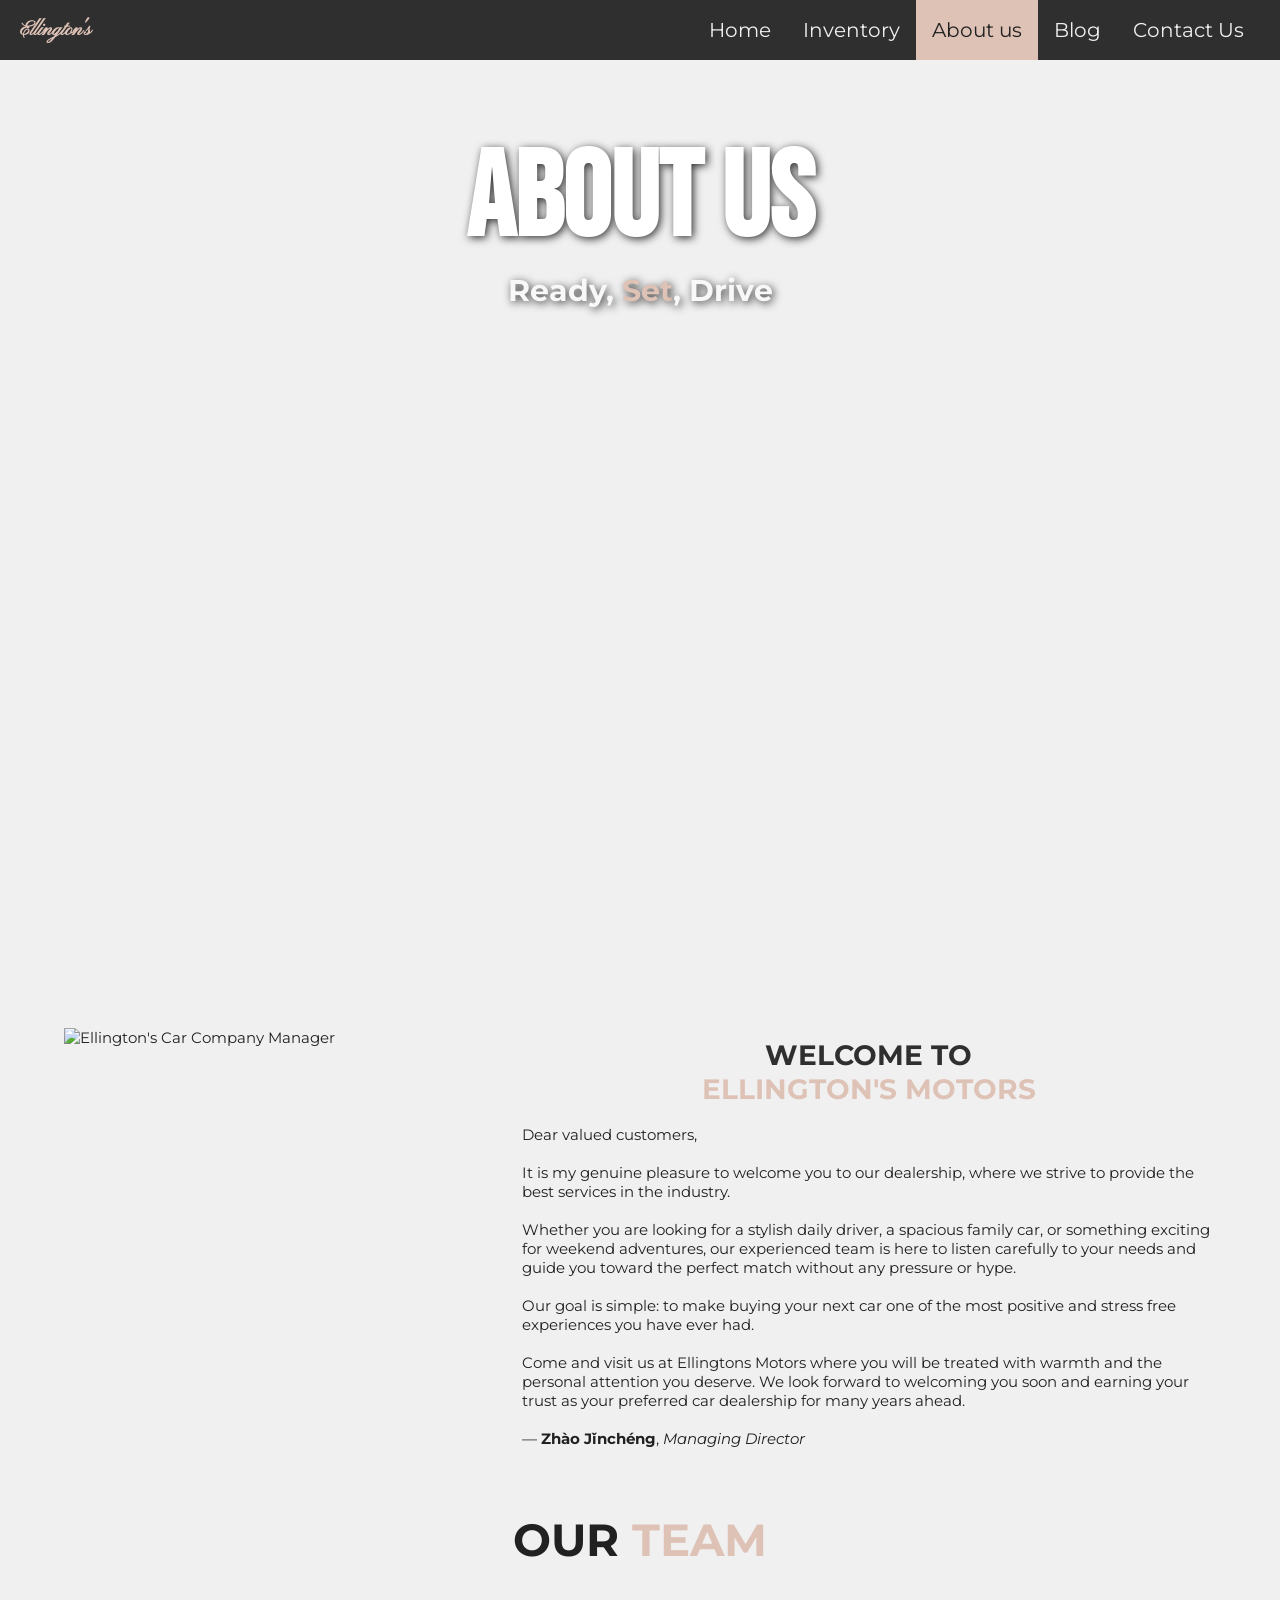
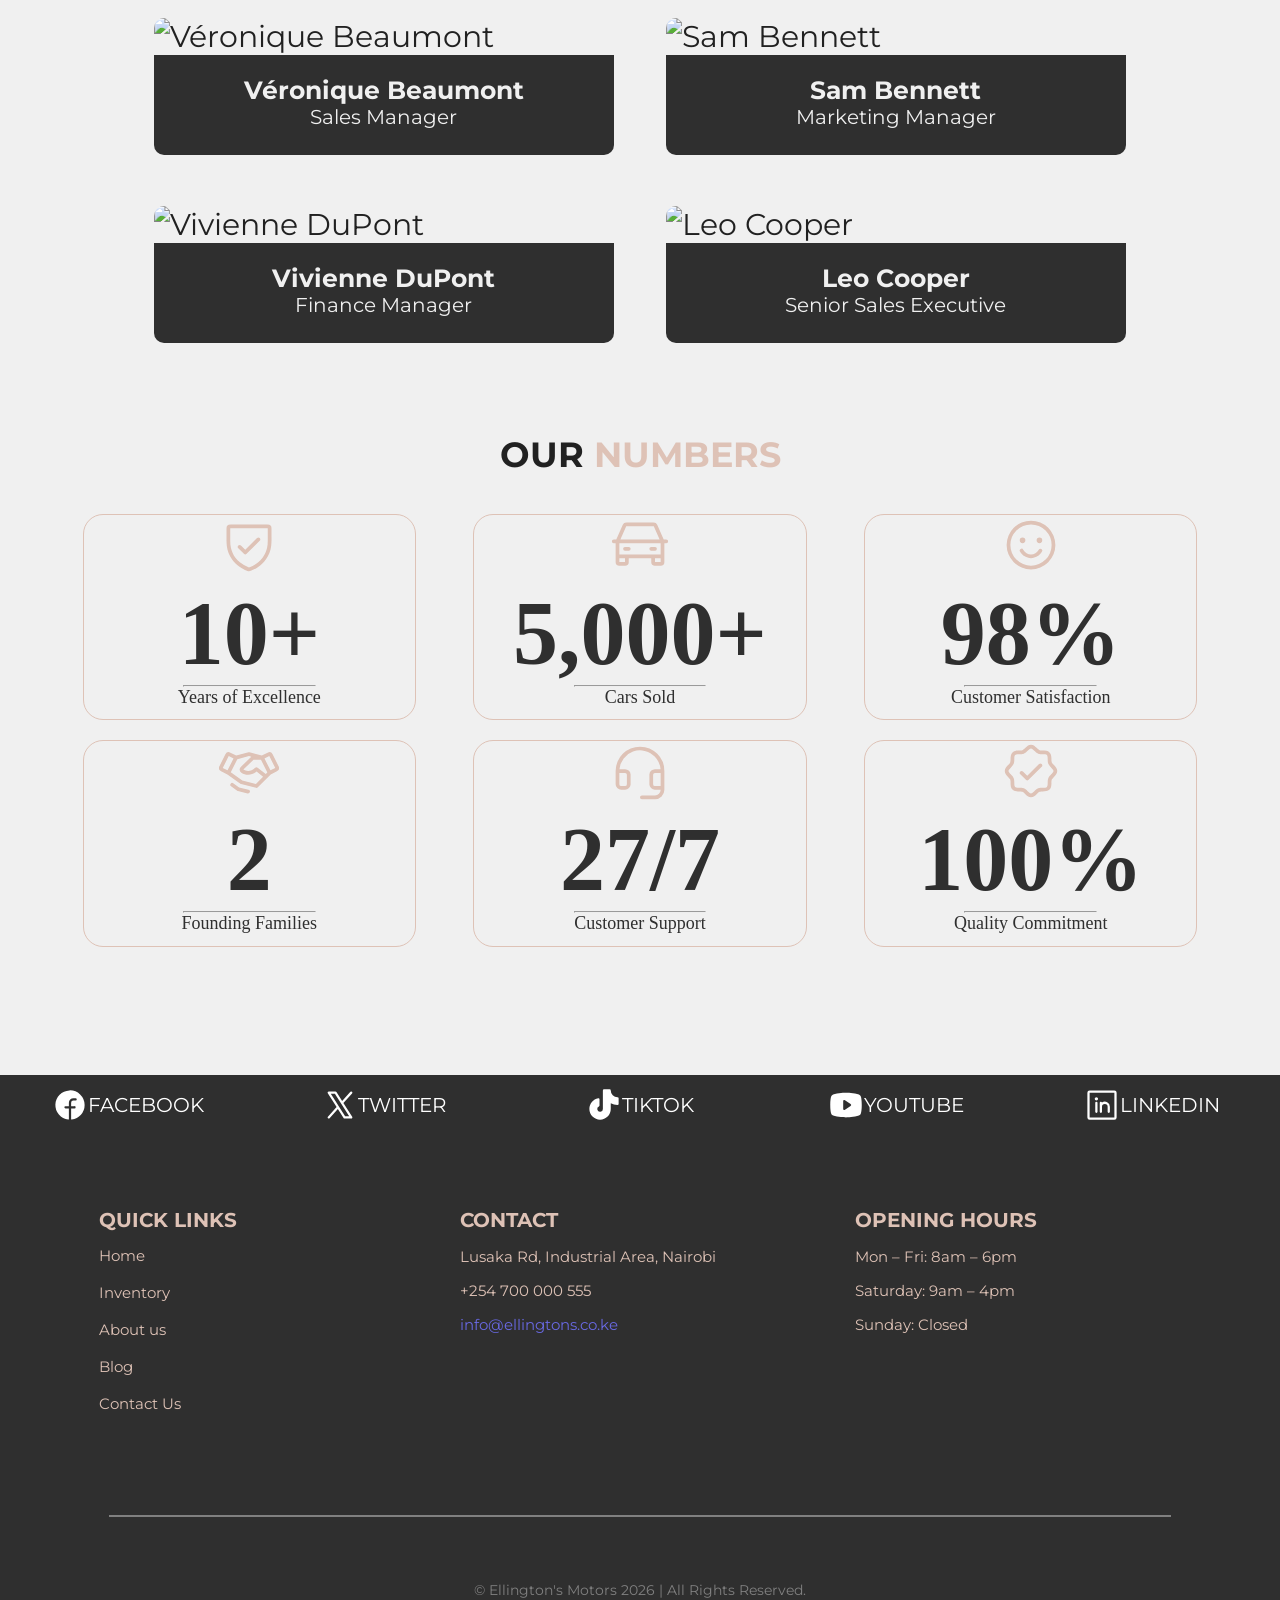
==== about-us.html @ cb0b2895 "feat: created a car dealership website called the Ellington's Motors using HTML, CSS and JavaScript" ====
<!DOCTYPE html>
<html lang="en">
<head>
    <meta charset="UTF-8">
    <meta name="viewport" content="width=device-width, initial-scale=1.0">
    <title>ELLINGTON'S CAR COMPANY | NAIROBI</title>
    <link rel="stylesheet" href="styles.css">
</head>
    <link rel="preconnect" href="https://fonts.googleapis.com">
    <link rel="preconnect" href="https://fonts.gstatic.com" crossorigin>
    <link href="https://fonts.googleapis.com/css2?family=Bebas+Neue&display=swap" rel="stylesheet">
    <link rel="preconnect" href="https://fonts.googleapis.com">
    <link rel="preconnect" href="https://fonts.gstatic.com" crossorigin>
    <link href="https://fonts.googleapis.com/css2?family=Montserrat:ital,wght@0,100..900;1,100..900&display=swap" rel="stylesheet">
    <link rel="preconnect" href="https://fonts.googleapis.com">
    <link rel="preconnect" href="https://fonts.gstatic.com" crossorigin>
    <link href="https://fonts.googleapis.com/css2?family=Pinyon+Script&display=swap" rel="stylesheet">
<body>
        <nav class="navbar">
            <span class="logo">Ellington's</span>
            <button class="burger" id="burger">
                <span></span>
                <span></span>
                <span></span>
            </button>
            <ul class="nav-links" id="navLinks">
                <li><a href="index.html">Home</a></li>
                <li><a href="inventory.html">Inventory</a></li>
                <li><a href="about-us.html" aria-current="page">About us</a></li>
                <li><a href="blog.html">Blog</a></li>
                <li><a href="contact-us.html">Contact Us</a></li>
            </ul>
        </nav>

        <div class="about-hero">
            <h1>ABOUT US</h1>
            <p>Ready, <span>Set</span>, Drive</p>
        </div>

        <div class="welcome">
            <div>
                <img src="https://english.ckgsb.edu.cn/wp-content/uploads/2024/05/Aimin-Yang.jpg" alt="Ellington's Car Company Manager">
            </div>
            <div>
                <h2>WELCOME TO <span>ELLINGTON'S MOTORS</span></h2>
                <br>
                <p>Dear valued customers,</p>
                <br>
                <p>It is my genuine pleasure to welcome you to our dealership, where we strive to provide the best services in the industry.</p>
                <br>
                <p>Whether you are looking for a stylish daily driver, a spacious family car, or something exciting for weekend adventures, our experienced team is here to listen carefully to your needs and guide you toward the perfect match without any pressure or hype.</p>
                <br>
                <p>Our goal is simple: to make buying your next car one of the most positive and stress free experiences you have ever had.</p>
                <br>
                <p>Come and visit us at Ellingtons Motors where you will be treated with warmth and the personal attention you deserve. We look forward to welcoming you soon and earning your trust as your preferred car dealership for many years ahead.</p>
                <br>
                <p>— <b>Zhào Jǐnchéng</b>, <i>Managing Director</i></p>
            </div>
        </div>

        <section id="team">
        <h2>OUR <span>TEAM</span></h2>
        <div class="team">
            <div class="mate">
            <img src="https://images.unsplash.com/photo-1581464907815-29bdb6343d3c?fm=jpg&q=60&w=3000&auto=format&fit=crop&ixlib=rb-4.1.0&ixid=M3wxMjA3fDB8MHxzZWFyY2h8Nnx8YmxhY2slMjB3b21hbiUyMGluJTIwc3VpdHxlbnwwfHwwfHx8MA%3D%3D" alt="Véronique Beaumont">
            <div>
                <h3>Véronique Beaumont</h3>
                <p>Sales Manager</p>
            </div>
            </div>

            <div class="mate">
            <img src="https://images.unsplash.com/photo-1617137984095-74e4e5e3613f?fm=jpg&q=60&w=3000&auto=format&fit=crop&ixlib=rb-4.1.0&ixid=M3wxMjA3fDB8MHxzZWFyY2h8N3x8Z3V5JTIwaW4lMjBvZmZpY2lhbCUyMHN1aXR8ZW58MHx8MHx8fDA%3D" alt="Sam Bennett">
            <div>
                <h3>Sam Bennett</h3>
                <p>Marketing Manager</p>
            </div>
            </div>

            <div class="mate">
            <img src="https://images.unsplash.com/photo-1618085222100-93f0eecad0aa?fm=jpg&q=60&w=3000&auto=format&fit=crop&ixlib=rb-4.1.0&ixid=M3wxMjA3fDB8MHxzZWFyY2h8MTV8fGJsYWNrJTIwd29tYW58ZW58MHx8MHx8fDA%3D" alt="Vivienne DuPont">
            <div>
                <h3>Vivienne DuPont</h3>
                <p>Finance Manager</p>
            </div>
            </div>

            <div class="mate">
            <img src="https://images.unsplash.com/photo-1614890085618-0e1054da74f8?fm=jpg&q=60&w=3000&auto=format&fit=crop&ixlib=rb-4.1.0&ixid=M3wxMjA3fDB8MHxzZWFyY2h8Nnx8YmxhY2slMjBtYW58ZW58MHx8MHx8fDA%3D" alt="Leo Cooper">
            <div>
                <h3>Leo Cooper</h3>
                <p>Senior Sales Executive</p>
            </div>
            </div>
        </div>
        </section>

        <section id="numbers">
            <h2>OUR <span>NUMBERS</span></h2>
        <div class="our-numbers">
            <div class="number">
                <svg xmlns="http://www.w3.org/2000/svg" width="60" height="60" fill="#dec2b6" viewBox="0 0 256 256"><path d="M208,40H48A16,16,0,0,0,32,56v56c0,52.72,25.52,84.67,46.93,102.19,23.06,18.86,46,25.26,47,25.53a8,8,0,0,0,4.2,0c1-.27,23.91-6.67,47-25.53C198.48,196.67,224,164.72,224,112V56A16,16,0,0,0,208,40Zm0,72c0,37.07-13.66,67.16-40.6,89.42A129.3,129.3,0,0,1,128,223.62a128.25,128.25,0,0,1-38.92-21.81C61.82,179.51,48,149.3,48,112l0-56,160,0ZM82.34,141.66a8,8,0,0,1,11.32-11.32L112,148.69l50.34-50.35a8,8,0,0,1,11.32,11.32l-56,56a8,8,0,0,1-11.32,0Z"></path></svg>
                <h3>10+</h3>
                <hr>
                <p>Years of Excellence</p>
            </div>
            <div class="number">
                <svg xmlns="http://www.w3.org/2000/svg" width="60" height="60" fill="#dec2b6" viewBox="0 0 256 256"><path d="M240,104H229.2L201.42,41.5A16,16,0,0,0,186.8,32H69.2a16,16,0,0,0-14.62,9.5L26.8,104H16a8,8,0,0,0,0,16h8v80a16,16,0,0,0,16,16H64a16,16,0,0,0,16-16V184h96v16a16,16,0,0,0,16,16h24a16,16,0,0,0,16-16V120h8a8,8,0,0,0,0-16ZM69.2,48H186.8l24.89,56H44.31ZM64,200H40V184H64Zm128,0V184h24v16Zm24-32H40V120H216ZM56,144a8,8,0,0,1,8-8H80a8,8,0,0,1,0,16H64A8,8,0,0,1,56,144Zm112,0a8,8,0,0,1,8-8h16a8,8,0,0,1,0,16H176A8,8,0,0,1,168,144Z"></path></svg>
                <h3>5,000+</h3>
                <hr>
                <p>Cars Sold</p>
            </div>
            <div class="number">
                <svg xmlns="http://www.w3.org/2000/svg" width="60" height="60" fill="#dec2b6" viewBox="0 0 256 256"><path d="M128,24A104,104,0,1,0,232,128,104.11,104.11,0,0,0,128,24Zm0,192a88,88,0,1,1,88-88A88.1,88.1,0,0,1,128,216ZM80,108a12,12,0,1,1,12,12A12,12,0,0,1,80,108Zm96,0a12,12,0,1,1-12-12A12,12,0,0,1,176,108Zm-1.07,48c-10.29,17.79-27.4,28-46.93,28s-36.63-10.2-46.92-28a8,8,0,1,1,13.84-8c7.47,12.91,19.21,20,33.08,20s25.61-7.1,33.07-20a8,8,0,0,1,13.86,8Z"></path></svg>
                <h3>98%</h3>
                <hr>
                <p>Customer Satisfaction</p>
            </div>
            <div class="number">
                <svg xmlns="http://www.w3.org/2000/svg" width="60" height="60" fill="#dec2b6" viewBox="0 0 256 256"><path d="M254.3,107.91,228.78,56.85a16,16,0,0,0-21.47-7.15L182.44,62.13,130.05,48.27a8.14,8.14,0,0,0-4.1,0L73.56,62.13,48.69,49.7a16,16,0,0,0-21.47,7.15L1.7,107.9a16,16,0,0,0,7.15,21.47l27,13.51,55.49,39.63a8.06,8.06,0,0,0,2.71,1.25l64,16a8,8,0,0,0,7.6-2.1l55.07-55.08,26.42-13.21a16,16,0,0,0,7.15-21.46Zm-54.89,33.37L165,113.72a8,8,0,0,0-10.68.61C136.51,132.27,116.66,130,104,122L147.24,80h31.81l27.21,54.41ZM41.53,64,62,74.22,36.43,125.27,16,115.06Zm116,119.13L99.42,168.61l-49.2-35.14,28-56L128,64.28l9.8,2.59-45,43.68-.08.09a16,16,0,0,0,2.72,24.81c20.56,13.13,45.37,11,64.91-5L188,152.66Zm62-57.87-25.52-51L214.47,64,240,115.06Zm-87.75,92.67a8,8,0,0,1-7.75,6.06,8.13,8.13,0,0,1-1.95-.24L80.41,213.33a7.89,7.89,0,0,1-2.71-1.25L51.35,193.26a8,8,0,0,1,9.3-13l25.11,17.94L126,208.24A8,8,0,0,1,131.82,217.94Z"></path></svg>
                <h3>2</h3>
                <hr>
                <p>Founding Families</p>
            </div>
            <div class="number">
                <svg xmlns="http://www.w3.org/2000/svg" width="60" height="60" fill="#dec2b6" viewBox="0 0 256 256"><path d="M201.89,54.66A103.43,103.43,0,0,0,128.79,24H128A104,104,0,0,0,24,128v56a24,24,0,0,0,24,24H64a24,24,0,0,0,24-24V144a24,24,0,0,0-24-24H40.36A88.12,88.12,0,0,1,190.54,65.93,87.39,87.39,0,0,1,215.65,120H192a24,24,0,0,0-24,24v40a24,24,0,0,0,24,24h24a24,24,0,0,1-24,24H136a8,8,0,0,0,0,16h56a40,40,0,0,0,40-40V128A103.41,103.41,0,0,0,201.89,54.66ZM64,136a8,8,0,0,1,8,8v40a8,8,0,0,1-8,8H48a8,8,0,0,1-8-8V136Zm128,56a8,8,0,0,1-8-8V144a8,8,0,0,1,8-8h24v56Z"></path></svg>
                <h3>27/7</h3>
                <hr>
                <p>Customer Support</p>
            </div>
            <div class="number">
                <svg xmlns="http://www.w3.org/2000/svg" width="60" height="60" fill="#dec2b6" viewBox="0 0 256 256"><path d="M225.86,102.82c-3.77-3.94-7.67-8-9.14-11.57-1.36-3.27-1.44-8.69-1.52-13.94-.15-9.76-.31-20.82-8-28.51s-18.75-7.85-28.51-8c-5.25-.08-10.67-.16-13.94-1.52-3.56-1.47-7.63-5.37-11.57-9.14C146.28,23.51,138.44,16,128,16s-18.27,7.51-25.18,14.14c-3.94,3.77-8,7.67-11.57,9.14C88,40.64,82.56,40.72,77.31,40.8c-9.76.15-20.82.31-28.51,8S41,67.55,40.8,77.31c-.08,5.25-.16,10.67-1.52,13.94-1.47,3.56-5.37,7.63-9.14,11.57C23.51,109.72,16,117.56,16,128s7.51,18.27,14.14,25.18c3.77,3.94,7.67,8,9.14,11.57,1.36,3.27,1.44,8.69,1.52,13.94.15,9.76.31,20.82,8,28.51s18.75,7.85,28.51,8c5.25.08,10.67.16,13.94,1.52,3.56,1.47,7.63,5.37,11.57,9.14C109.72,232.49,117.56,240,128,240s18.27-7.51,25.18-14.14c3.94-3.77,8-7.67,11.57-9.14,3.27-1.36,8.69-1.44,13.94-1.52,9.76-.15,20.82-.31,28.51-8s7.85-18.75,8-28.51c.08-5.25.16-10.67,1.52-13.94,1.47-3.56,5.37-7.63,9.14-11.57C232.49,146.28,240,138.44,240,128S232.49,109.73,225.86,102.82Zm-11.55,39.29c-4.79,5-9.75,10.17-12.38,16.52-2.52,6.1-2.63,13.07-2.73,19.82-.1,7-.21,14.33-3.32,17.43s-10.39,3.22-17.43,3.32c-6.75.1-13.72.21-19.82,2.73-6.35,2.63-11.52,7.59-16.52,12.38S132,224,128,224s-9.15-4.92-14.11-9.69-10.17-9.75-16.52-12.38c-6.1-2.52-13.07-2.63-19.82-2.73-7-.1-14.33-.21-17.43-3.32s-3.22-10.39-3.32-17.43c-.1-6.75-.21-13.72-2.73-19.82-2.63-6.35-7.59-11.52-12.38-16.52S32,132,32,128s4.92-9.15,9.69-14.11,9.75-10.17,12.38-16.52c2.52-6.1,2.63-13.07,2.73-19.82.1-7,.21-14.33,3.32-17.43S70.51,56.9,77.55,56.8c6.75-.1,13.72-.21,19.82-2.73,6.35-2.63,11.52-7.59,16.52-12.38S124,32,128,32s9.15,4.92,14.11,9.69,10.17,9.75,16.52,12.38c6.1,2.52,13.07,2.63,19.82,2.73,7,.1,14.33.21,17.43,3.32s3.22,10.39,3.32,17.43c.1,6.75.21,13.72,2.73,19.82,2.63,6.35,7.59,11.52,12.38,16.52S224,124,224,128,219.08,137.15,214.31,142.11ZM173.66,98.34a8,8,0,0,1,0,11.32l-56,56a8,8,0,0,1-11.32,0l-24-24a8,8,0,0,1,11.32-11.32L112,148.69l50.34-50.35A8,8,0,0,1,173.66,98.34Z"></path></svg>
                <h3>100%</h3>
                <hr>
                <p>Quality Commitment</p>
            </div>
        </div>
        </section>

    <footer id="home-footer">
        <div class="social-media">
            <div>
                <svg xmlns="http://www.w3.org/2000/svg" width="36" height="36" fill="#ffffff" viewBox="0 0 256 256"><path d="M232,128a104.16,104.16,0,0,1-91.55,103.26,4,4,0,0,1-4.45-4V152h24a8,8,0,0,0,8-8.53,8.17,8.17,0,0,0-8.25-7.47H136V112a16,16,0,0,1,16-16h16a8,8,0,0,0,8-8.53A8.17,8.17,0,0,0,167.73,80H152a32,32,0,0,0-32,32v24H96a8,8,0,0,0-8,8.53A8.17,8.17,0,0,0,96.27,152H120v75.28a4,4,0,0,1-4.44,4A104.15,104.15,0,0,1,24.07,124.09c2-54,45.74-97.9,99.78-100A104.12,104.12,0,0,1,232,128Z"></path></svg>
                <p>FACEBOOK</p>
            </div>

            <div>
                <svg xmlns="http://www.w3.org/2000/svg" width="36" height="36" fill="#ffffff" viewBox="0 0 256 256"><path d="M214.75,211.71l-62.6-98.38,61.77-67.95a8,8,0,0,0-11.84-10.76L143.24,99.34,102.75,35.71A8,8,0,0,0,96,32H48a8,8,0,0,0-6.75,12.3l62.6,98.37-61.77,68a8,8,0,1,0,11.84,10.76l58.84-64.72,40.49,63.63A8,8,0,0,0,160,224h48a8,8,0,0,0,6.75-12.29ZM164.39,208,62.57,48h29L193.43,208Z"></path></svg>
                <p>TWITTER</p>
            </div>

            <div>
                <svg xmlns="http://www.w3.org/2000/svg" width="36" height="36" fill="#ffffff" viewBox="0 0 256 256"><path d="M232,80v40a8,8,0,0,1-8,8,103.25,103.25,0,0,1-48-11.71V156a76,76,0,0,1-152,0c0-36.9,26.91-69.52,62.6-75.88A8,8,0,0,1,96,88v42.69a8,8,0,0,1-4.57,7.23A20,20,0,1,0,120,156V24a8,8,0,0,1,8-8h40a8,8,0,0,1,8,8,48.05,48.05,0,0,0,48,48A8,8,0,0,1,232,80Z"></path></svg>
                <p>TIKTOK</p>
            </div>

            <div>
                <svg xmlns="http://www.w3.org/2000/svg" width="36" height="36" fill="#ffffff" viewBox="0 0 256 256"><path d="M234.33,69.52a24,24,0,0,0-14.49-16.4C185.56,39.88,131,40,128,40s-57.56-.12-91.84,13.12a24,24,0,0,0-14.49,16.4C19.08,79.5,16,97.74,16,128s3.08,48.5,5.67,58.48a24,24,0,0,0,14.49,16.41C69,215.56,120.4,216,127.34,216h1.32c6.94,0,58.37-.44,91.18-13.11a24,24,0,0,0,14.49-16.41c2.59-10,5.67-28.22,5.67-58.48S236.92,79.5,234.33,69.52Zm-73.74,65-40,28A8,8,0,0,1,108,156V100a8,8,0,0,1,12.59-6.55l40,28a8,8,0,0,1,0,13.1Z"></path></svg>
                <p>YOUTUBE</p>
            </div>

            <div>
                <svg xmlns="http://www.w3.org/2000/svg" width="36" height="36" fill="#ffffff" viewBox="0 0 256 256"><path d="M216,24H40A16,16,0,0,0,24,40V216a16,16,0,0,0,16,16H216a16,16,0,0,0,16-16V40A16,16,0,0,0,216,24Zm0,192H40V40H216V216ZM96,112v64a8,8,0,0,1-16,0V112a8,8,0,0,1,16,0Zm88,28v36a8,8,0,0,1-16,0V140a20,20,0,0,0-40,0v36a8,8,0,0,1-16,0V112a8,8,0,0,1,15.79-1.78A36,36,0,0,1,184,140ZM100,84A12,12,0,1,1,88,72,12,12,0,0,1,100,84Z"></path></svg>
                <p>LINKEDIN</p>
            </div>
        </div>


        <div class="foot-cover">
        <div class="quick-links">
            <h3>QUICK LINKS</h3>
            <ul>
            <li><a href="index.html">Home</a></li>
            <li><a href="inventory.html">Inventory</a></li>
            <li><a href="about-us.html">About us</a></li>
            <li><a href="blog.html">Blog</a></li>
            <li><a href="contact-us.html">Contact Us</a></li>
            </ul>
        </div>

        <div class="footer-contact">
        <h3>CONTACT</h3>
        <ul>
        <li>Lusaka Rd, Industrial Area, Nairobi</li>
        <li>+254 700 000 555</li>
        <li><a href="#">info@ellingtons.co.ke</a></li>
        </ul>
        </div>

        <div class="footer-open">
            <h3>OPENING HOURS</h3>
            <ul>
                <li>Mon – Fri: 8am – 6pm</li>
                <li>Saturday: 9am – 4pm</li>
                <li>Sunday: Closed</li>
            </ul>
        </div>
        </div>

        <hr>

        <p class="last-foot">&copy Ellington's Motors 2026 | All Rights Reserved.</p>
    </footer>
    <script src="script.js"></script>
</body>
</html>
---- styles.css ----
* {
    box-sizing: border-box;
    margin: 0;
    padding: 0;
}

html {
    overflow-x: hidden;
    font-size: 30px;
}

body {
    width: 100%;
    background-color: #f0f0f0;
    color: #212121;
    font-family: 'Montserrat', sans-serif;
}

.navbar {
    background-color: #2f2f2f;
    padding: 0 20px;
    height: 60px;
    display: flex;
    align-items: center;
    justify-content: space-between;
    position: fixed;
    width: 100%;
    z-index: 20;
}

.nav-links a[aria-current="page"] {
    background-color: #dec2b6;
    color: #212121;
}

.logo {
    color: #dec2b6;
    font-size: 20px;
    font-weight: bold;
    font-family: 'Pinyon Script', cursive;
}

.burger {
    display: flex;
    flex-direction: column;
    gap: 5px;
    background: none;
    border: none;
    cursor: pointer;
    padding: 8px;
}

.burger span {
    display: block;
    width: 25px;
    height: 2px;
    background-color: #f0f0f0;
    transition: all 0.3s ease;
}

.nav-links {
    display: none;
    flex-direction: column;
    list-style: none;
    position: absolute;
    top: 60px;
    left: 0;
    width: 100%;
    background-color: #212121;    
}

.nav-links.open {
    display: flex;
}

.nav-links a {
    color: #f0f0f0;
    text-decoration: none;
    padding: 14px 20px;
    display: block;
    border-bottom: 1px solid #2f2f2f;
    transition: background 0.2s;
    font-family: 'Montserrat', sans-serif;
}

.nav-links a:hover {
    background-color: #dec2b6;
    color: #212121;

}

.burger.open span:nth-child(1) {
    transform: rotate(45deg) translate(5px, 5px);
}

.burger.open span:nth-child(2) {
    opacity: 0;
}

.burger.open span:nth-child(3) {
    transform: rotate(-45deg) translate(5px, -5px);
}

.hero-section {
    width: 100%;
    height: 100vh;
    background-size: cover;
    background-position: center bottom;
    background-image: url('https://img.redbull.com/images/c_fill,g_auto,w_400,h_500/q_auto,f_auto/redbullcom/2025/5/27/isvtuiubkgbci3rh90kc/wrc_ken_25_e_evans_616');
    padding: 5%;
    padding-top: 20%;
}

.hero-section h1 {
    font-size: 2rem;
    color: #fff;
    text-shadow: 2px 2px 8px rgba(0,0,0,0.8);
    font-weight: bold;
    font-family: 'Bebas Neue', sans-serif;
    margin-bottom: 50%;
}

.hero-section button {
    background-color: #2f2f2f;
    color: #dec2b6;
    border: none;
    width: 100px;
    height: 50px;
    border-radius: 15px;
    cursor: pointer;
    transition: background-color 0.6s;
    transition: color 0.6s;
}

.hero-section button:hover {
    background-color: rgba(222, 194, 182, 0.9);
    color: #212121;
}


@media (min-width: 768px) {
    .hero-section {
    background-image: url('https://i0.wp.com/speedsport.com/wp-content/uploads/2025/03/evans-1.png?fit=1920%2C1080&ssl=1');
    background-size: cover;
    padding-top: 8%;
    padding-left: 3%;
    }

    .hero-section button {
        width: 120px;
        height: 60px;
        background-color: #dec2b6;
        color: #2f2f2f;
        font-size: 18px;
        font-weight: bold;
    }

    .hero-section h1 {
        font-size: 3rem;
        margin-bottom: 10%;
    }

    h1 span {
        display: block;
    }

    .burger {
        display: none;
    }

    .nav-links {
        display: flex;
        flex-direction: row;
        position: static;
        width: auto;
        background-color: transparent;
    }

    .nav-links a {
        border-bottom: none;
        padding: 0 16px;
        height: 60px;
        display: flex;
        align-items: center;
        transition: color 0.6s;
        transition: background-color 0.6s;
        font-size: 20px;
    }

    .nav-links a:hover {
        color: #212121;
        background-color: #dec2b6;
    }
}

#home h2 {
    margin: 5%;
    font-family: 'Bebas Neue', sans-serif;
}

h2 span {
    color: #dec2b6;
}

#home .featured-vehicles {
    width: 100%;
    padding-left: 5%;
    padding-right: 5%;
    display: flex;
    flex-direction: column;
    gap: 5%;
}

.featured-vehicles div {
    width: 100%;
}

.car {
    display: flex;
    flex-direction: column;
    border-bottom: 2px solid #dec2b6;
    margin-bottom: 5%;
}

.car img {
    width: 100%;
    object-fit: cover;
}

.car div {
    display: flex;
    flex-direction: row;
    font-size: 15px;
    padding-top: 5%;
    padding-bottom: 3%;
    justify-content: space-between;
}

.car .price {
    background-color: #2f2f2f;
    color: #dec2b6;
    width: 120px;
    height: 30px;
    border: none;
    font-weight: bold;
    cursor: pointer;
    border-radius: 3px;
}

@media (min-width: 768px) {
    #home .featured-vehicles {
        display: grid;
        grid-template-columns: 1fr 1fr 1fr;
        padding-left: 3%;
        padding-right: 3%;
    }

    .car div {
        font-size: 13px;
    }

    .car .price {
        font-size: 12px;
        padding: 2px;
    }
}

@media (min-width: 1024px) {
    #home h2 {
        font-size: 3rem;
    }

    .car div {
        font-size: 18px;
    }

    .car .price {
        font-size: 16px;
        width: 150px;
        height: 50px;
    }
}

.more-cars {
    width: 120px;
    height: 50px;
    background-color: #dec2b6;
    color: #2f2f2f;
    border: none;
    border-radius: 15px;
    display: block;
    margin-left: auto;
    margin-right: auto;
    font-size: 16px;
    font-weight: bold;
}

.empty-space {
    width: 100%;
    height: 1.5rem;
}

@media (min-width: 768px), (min-width: 1024px) {
    .empty-space {
        width: 100%;
        height: 8rem;
    }
}

#below-cars {
    width: 100%;
    padding: 5%;
}

#below-cars h2 {
    font-family: 'Bebas Neue', sans-serif;
    margin-bottom: 5%;
}

#below-cars h2 span {
    color: #dec2b6;
}

.car-brands {
    display: flex;
    width: 100%;
    flex-wrap: wrap;
    gap: 3rem;
}

.car-brands img {
    width: 100%;
}

#home hr {
    border: 2px solid #dec2b6;
    width: 100%;
    margin: 1.5rem auto;
}

@media (min-width: 768px) {
    .car-brands img {
        width: 43%;
    }

    #below-cars h2 {
        font-size: 3rem;
    }

    #home hr {
        width: 100%;
    }
}

@media (min-width: 1024px) {
    #below-cars {
        padding: 2%;
    }

    .car-brands {
        gap: 1.5rem;
        width: 100%;
        padding: 2rem;
        padding-left: 3.8rem;
    }

    .car-brands img {
        width: 28%;
    }

    #home hr {
        width: 80%;
    }
}

#below-cars h3 {
    font-size: 18px;
}

#below-cars p {
    font-size: 16px;
}

.reasons {
    display: flex;
    flex-wrap: wrap;
    flex-direction: column;
    gap: 1.3rem;
    margin-bottom: 15%;
}

@media (min-width: 768px) {
    .reasons {
        display: flex;
        flex-wrap: nowrap;
        flex-direction: row;
        margin-bottom: 10%;
    }
}

@media (min-width: 1024px) {
    .reasons {
        width: 70%;
        margin-left: auto;
        margin-right: auto;
        margin-bottom: 10%;
    }
}

.test {
    width: 100%;
    border: 2px solid #dec2b6;
    border-radius: 15px;
    padding: 15px;
    font-size: 16px;
}

.testimonials {
    display: flex;
    flex-direction: column;
    gap: 10px;
}

@media (min-width: 768px) {
    .testimonials {
        display: grid;
        grid-template-columns: 1fr 1fr 1fr;
        width: 100%;
    }
}

@media (min-width: 1024px) {
    .testimonials {
        width: 80%;
        display: grid;
        flex-direction: row;
        margin: 0 auto;
    }
}

#home-footer {
    background-color: #2f2f2f;
    margin-top: 20%;
}

.social-media {
    width: 100%;
    height: 60px;
    display: flex;
    flex-direction: row;
}

.social-media div {
    cursor: pointer;
    width: 20%;
    display: flex;
    align-items: center;
    justify-content: center;
    transition: background-color 1s;
}

.social-media p {
    display: none;
}

.social-media div:first-child:hover {
    background-color: #1877F2;
}

.social-media div:nth-child(2):hover {
    background-color: #000;
}

.social-media div:nth-child(3):hover {
    background-color: #000;
}

.social-media div:nth-child(4):hover {
    background-color: #ff0000;
}

.social-media div:nth-child(5):hover {
    background-color: #1877F2;
}

.quick-links {
    margin: 10%;
}

.quick-links ul {
    list-style: none;
}

.quick-links a {
    text-decoration: none;
    color: #dec2b6;
    font-size: 15px;
    transition: color 0.6s;
}

.quick-links a:hover {
    color: #f0f0f0;
}

.quick-links h3 {
    font-size: 20px;
    color: #dec2b6;
}

.footer-contact {
    margin: 10%;
}

.footer-contact h3 {
    font-size: 20px;
    color: #dec2b6;
}

.footer-contact ul {
    list-style: none;
}

.footer-contact li {
    font-size: 15px;
    color: #dec2b6;
    margin: 15px 0;
}

.footer-contact a {
    text-decoration: none;
    color: #6969e3;
}

.footer-contact a:hover {
    text-decoration: underline;
}

.footer-open {
    margin: 10%;
}


.footer-open h3 {
    font-size: 20px;
    color: #dec2b6;
}

.footer-open ul {
    list-style: none;
}

.footer-open li {
    font-size: 15px;
    color: #dec2b6;
    margin: 15px 0;
}

#home-footer hr {
    margin: 5% auto;
    width: 83%;
    border: 1px solid #808080;
}

.last-foot {
    text-align: center;
    font-size: 12px;
    color: #808080;
}

@media (min-width: 768px) {
    #home-footer {
        margin-top: 15%;
        padding-bottom: 3%;
    }

    .social-media p {
        display: block;
        font-size: 20px;
    }

    .foot-cover {
        display: flex;
        flex-wrap: wrap;
        width: 90%;
        margin: 3% auto;
    }

    .quick-links {
        margin: 3% 3% 3% 3%;
        width: 40%;
    }

    .footer-contact {
        margin: 0;
        margin: 3% 3% 0 0;
        width: 40%;
    }

    .footer-open {
        margin: 0 3%;
        width: 40%;
    }

    .last-foot {
        font-size: 14px;
    }

    .social-media div:first-child  p {
        color: #fff;
    }

    .social-media div:nth-child(2) p {
        color: #fff;
    }

    .social-media div:nth-child(3) p {
        color: #fff;
    }

    .social-media div:nth-child(4) p {
        color: #fff;
    }

    .social-media div:nth-child(5) p {
        color: #fff;
    }
}

@media (min-width: 1024px) {
    #home-footer {
        margin-top: 10%;
    }

    .foot-cover {
        flex-wrap: nowrap;
    }

    .footer-open {
        margin: 3% 3%;
    }
}

#inventories h1 {
    padding-top: 80px;
    color: rgb(255, 255, 255);
    font-size: 3.5rem;
    font-family: 'Bebas Neue', sans-serif;
    text-align: center;
}

.hero {
    width: 100%;
    height: 100vh;
    background-image: url('https://media.architecturaldigest.com/photos/66758a12539a07cf706eefaa/2:3/w_1500,h_2250,c_limit/EMBARGO-BUGATTI-World-Premiere-Presskit-Images-26.jpg');
    background-size: cover;
    background-position: center bottom;
}

@media (min-width: 768px) {
    #inventories h1 {
        font-size: 4rem;
        color: #fff;
        text-shadow: 2px 2px 8px rgba(0,0,0,0.8);
    }

    .hero {
    width: 100%;
    background-image: url('https://www.malindikenya.net/images/uploads/articoli/2797_l.jpg');
    background-size: cover;
    }
}

.inventory {
    padding: 5%;
}

#inventories h2 {
    font-family: 'Bebas Neue', sans-serif;
    font-size: 2rem;
}

#inventories input {
    width: 95%;
    display: block;
    margin: 0 auto;
    height: 30px;
    outline: none;
    border-radius: 10px;
    border: 1px solid #808080;
    padding: 5px;
}

@media (min-width: 768px) {
    #inventories input {
        width: 75%;
        height: 40px;
    }

    .inventory {
        display: grid;
        grid-template-columns: 1fr 1fr 1fr;
        padding-left: 3%;
        padding-right: 3%;
        column-gap: 3%;
    }

    .car div {
        font-size: 13px;
    }

    .car .price {
        font-size: 12px;
        padding: 2px;
    }
}

@media (min-width: 1024px) {
    #inventories input {
        width: 65%;
        height: 40px;
    }

    .car div {
        font-size: 18px;
    }

    .car .price {
        font-size: 16px;
        width: 150px;
        height: 50px;
    }
}

.about-hero {
    height: 45vh;
    width: 100%;
    background-image: url('https://t3.ftcdn.net/jpg/02/63/79/14/360_F_263791458_ijfPvo4oFid0jMwPEcs8mKAtJYI3wRKU.jpg');
    background-size: cover;
    padding-top: 15%;
}

.about-hero h1 {
    color: #fff;
    text-shadow: 2px 2px 8px rgba(0,0,0,0.8);
    font-size: 2.8rem;
    font-family: 'Bebas Neue', sans-serif;
    text-align: center;
}

.about-hero p {
    color: #f8f8f8;
    text-align: center;
    font-weight: bold;
    text-shadow: 2px 2px 8px rgba(0,0,0,0.8);
}

.about-hero p span {
    color: #dec2b6;
}

@media (min-width: 768px) {
    .about-hero {
        padding-top: 10%;
        height: 70vh;
        background-image: url('https://t3.ftcdn.net/jpg/02/63/79/14/360_F_263791458_ijfPvo4oFid0jMwPEcs8mKAtJYI3wRKU.jpg');
    }
}

@media (min-width: 1024px) {
    .about-hero {
        height: 100vh;
    }

    .about-hero h1 {
        font-size: 4rem;
    }
}

.welcome {
    margin: 20% auto 10%;
    width: 85%;
    font-size: 15px;
    display: flex;
    flex-direction: column;
}

.welcome h2 {
    text-align: center;
    font-size: 20px;
    color: #2f2f2f;
}

.welcome h2 span {
    color: #dec2b6;
    display: block;
}

.welcome img {
    width: 100%;
}

@media (min-width: 768px) {
    .welcome {
        margin: 10% auto 5%;
        width: 90%;
        display: flex;
        flex-direction: column;
    }

    .welcome img {
        width: 75%;
    }

    .welcome h2 {
        font-size: 28px;
        margin-top: 10px;
    }

    .welcome div:first-child {
        display: flex;
        justify-content: center;
    }
}

@media (min-width: 1024px) {
    .welcome {
        display: flex;
        flex-direction: row;
    }

    .welcome div:first-child {
        display: block;
        width: 38%;
    }

    .welcome div:last-child {
        width: 62%;
        padding-left: 20px;
    }

    .welcome img {
        width: 100%;
    }
}

#team {
    width: 100%;
}

#team h2 {
    font-size: 30px;
    text-align: center;
}

#team h2 span {
    color: #dec2b6;
}

.team {
    display: flex;
    flex-direction: column;
}

.mate img {
    width: 100%;
    border-top-left-radius: 10px;
    border-top-right-radius: 10px;
}

.mate {
    margin: 5% auto;
    width: 90%;
    border-bottom-left-radius: 10px;
    border-bottom-right-radius: 10px;
    display: flex;
    flex-direction: column;
}

.mate div {
    background-color: #2f2f2f;
    color: #f0f0f0;
    border-bottom-left-radius: 10px;
    border-bottom-right-radius: 10px;
    text-align: center;
    height: 100px;
    padding-top: 20px;
}

.mate h3 {
    font-size: 25px;
}

.mate p {
    font-size: 20px;
}

@media (min-width: 768px) {
    #team h2 {
        font-size: 1.5rem;
    }

    .team {
        display: grid;
        grid-template-columns: 1fr 1fr;
    }
}

@media (min-width: 1024px) {
    .team {
        width: 80%;
        margin: 2% auto;
    }
}

#numbers {
    width: 100%;
    margin-top: 15%;
}

#numbers h2 {
    font-size: 35px;
    text-align: center;
}

.our-numbers {
    width: 100%;
    display: flex;
    flex-direction: column;
    margin-top: 10%;
    gap: 20px;
}

.number {
    width: 90%;
    margin-left: auto;
    margin-right: auto;
    text-align: center;
    font-family: 'Times New Roman', Times, serif;
    padding-bottom: 3%;
    color: #2f2f2f;
    border: 1px solid #dec2b6;
    border-radius: 20px
}

.number h3 {
    font-size: 3rem;
}

.number hr {
    width: 40%;
    margin-left: auto;
    margin-right: auto;
}

.number p {
    font-size: 18px;
}

@media (min-width: 768px) {
    #numbers {
        margin-top: 10%;
    }

    .our-numbers {
        display: grid;
        grid-template-columns: 1fr 1fr;
        width: 90%;
        margin: 3% auto;
    }
}

@media (min-width: 1024px) {
    #numbers {
        margin-top: 5%;
    }

    .our-numbers {
        display: grid;
        grid-template-columns: 1fr 1fr 1fr;
    }
}

#blog-hero {
    background-image: url('https://www.spinny.com/blog/wp-content/uploads/2024/09/videoframe_0.webp');
    background-position: center;
    background-size: cover;
    width: 100%;
    height: 100vh;
    padding-top: 60px;
}

#blog-hero img {
    width: 3.5rem;
}

#blog-hero h1 {
    font-size: 1.7rem;
    font-family: 'Bebas Neue';
    color: #f0f0f0;
    text-align: center;
}

#blog-hero div:last-child {
    display: flex;
    justify-content: flex-end;
}

#blog-hero div:last-child img {
    transform: rotate(180deg);
    text-shadow: 2px 2px 8px rgba(0,0,0,0.8);
}

@media (min-width: 768px) {
    #blog-hero h1 {
        font-size: 2.5rem;
    }
}

@media (min-width: 1024px) {
    #blog-hero div {
        width: 80%;
        margin-left: auto;
        margin-right: auto;
    }

    #blog-hero h1 {
        font-size: 3rem;
    }
}

.featured-post {
    display: flex;
    flex-direction: column;
    width: 90%;
    margin: 5% auto;
    border-radius: 5%;
    box-shadow: 2px 2px 10px #2f2f2f;
}

.featured-post img {
    width: 100%;
    border-top-left-radius: 10px;
    border-top-right-radius: 10px;
}

.featured-post div:last-child {
    padding: 5%;
}

.featured-post h2 {
    font-size: 25px;
}

.featured-post a {
    text-decoration: none;
    color: #212121;
    transition: color 0.6s;
}

.featured-post a:hover {
    color: #00b336;
    text-decoration: underline;
}

.featured-post p {
    font-size: 15px;
    text-align: justify;
}

.featured-post button {
    width: 90px;
    height: 45px;
    border: none;
    background-color: #2f2f2f;
    color: #f0f0f0;
    border-radius: 8px;
    font-weight: bold;
    display: block;
    margin: 5% auto;
}

@media (min-width: 768px) {
    .featured-post img {
        width: 90%;
        display: block;
        margin: 5% auto 0;
        border-radius: 10px;
    }

    .featured-post {
        display: flex;
        flex-direction: column;
        width: 95%;
        border-radius: 10%;
        box-shadow: 2px 2px 10px #2f2f2f;
    }

    .featured-post div:last-child {
        padding: 5%;    
    }
}

@media (min-width: 1024px) {
    .featured-post {
        width: 70%;
        display: flex;
        flex-direction: row;
        width: 95%;
        border-radius: 2%;
    }

    .featured-post div {
        width: 50%;
    }

    .featured-post img {
        width: 90%;
    }
}

.blog-card {
    width: 90%;
    margin: 10% auto;
    box-shadow: 2px 2px 10px #dec2b6;
    border-radius: 10px;
    padding: 10px;
}

.blog-card h3 {
    text-align: center;
    font-family: 'Bebas Neue', sans-serif;
    font-size: 30px;
}

.blog-card p {
    font-size: 15px;
}

.blog-card button {
    width: 90px;
    height: 45px;
    background-color: #2f2f2f;
    cursor: pointer;
    border-radius: 5px;
    border: none;
    color: #f0f0f0;
    display: block;
    margin: 5% auto;
}

@media (min-width: 768px) {
    .blog-card-wrap {
        display: grid;
        grid-template-columns: 1fr 1fr;
    }
}

@media (min-width: 1024px) {
    .blog-card-wrap {
        display: grid;
        grid-template-columns: 1fr 1fr 1fr;
    }
}

#contact-hero {
    width: 100%;
    background-image: url('https://i.ibb.co/9HwSWgct/Chat-GPT-Image-Jun-1-2026-01-57-45-PM.png');
    background-size: cover;
    height: 100vh;
    background-position: bottom center;
    padding-top: 4.5rem;
}


#contact-hero h1 {
    color: #f0f0f0;
    text-shadow: 5px 5px 10px #000;
    font-family: 'Bebas Neue';
    font-size: 3rem;
    text-align: center;
}

@media (min-width: 768px) {
    #contact-hero {
        height: 100vh;
        background-image: url('https://i.ibb.co/9HwSWgct/Chat-GPT-Image-Jun-1-2026-01-57-45-PM.png');
        padding-top: 5rem;
    }

    #contact-hero h1 {
        color: #f0f0f0;
        text-shadow: 5px 5px 10px #000;
        text-align: center;
        font-size: 4rem;
    }
}

@media (min-width: 1024px) {
    #contact-hero {
        background-position: top;
        padding-top: 8rem;
    }
}

.contact-inputs {
    width: 95%;
    border-radius: 10px;
    box-shadow: 2px 2px 10px #2f2f2f;
    padding: 10px;
    margin: 5% auto;
    background-color: #f8f8f8;
}

.contact-inputs h2 {
    font-family: 'Bebas Neue';
    text-align: center;
    color: #2f2f2f;
}

.contact-inputs input {
    width: 100%;
    border: none;
    border-radius: 5px;
    background-color: #e8e8e8;
    border-bottom: 3px solid #dec2b6;
    margin: 5% 0;
    outline: none;
    height: 1.5rem;
    padding: 10px;
    font-weight: bold;
}

.contact-inputs textarea {
    width: 100%;
    outline: none;
    border: none;
    border-radius: 5px;
    height: 8rem;
    background-color: #e8e8e8;
    padding: 10px;
    font-family: 'Montserrat', sans-serif;
    margin: 0 auto 5%;
    font-weight: bold;
}

.contact-inputs button {
    width: 90px;
    height: 45px;
    background-color: #2f2f2f;
    color: #f0f0f0;
    font-weight: bold;
    border: none;
    border-radius: 5px;
}

@media (min-width: 768px) {
    .contact-inputs span {
        display: flex;
        width: 100%;
        justify-content: space-between;
    }

    #firstname {
        width: 48%;
    }

    #lastname {
        width: 48%;
    }

    .contact-inputs input {
        margin: 2% 0;
    }
}

@media (min-width: 1024px) {
    .contact-inputs {
        width: 75%;
    }
}

.contact-details {
    width: 95%;
    border-radius: 10px;
    padding: 10px;
    margin: 5% auto;
}

.contact-details h2 {
    font-family: 'Bebas Neue';
    text-align: center;
    color: #2f2f2f;
}

.contact-details h3 {
    font-size: 20px;
    color: #dec2b6;
}

.contact-details div:first-child div {
    display: flex;
    justify-content: flex-start;
    width: 100%;
    gap: 20px;
}

.contact-details p {
    font-size: 16px;
    margin-bottom: 8%;
}

.contact-details ul {
    list-style: none;
}

.contact-details ul li {
    font-size: 16px;
}

.contact-details div:last-child img {
    width: 100%;
    margin: 5% 0;
    border-radius: 10px;
}

@media (min-width: 768px) {
    .contact-details {
        display: flex;
        flex-direction: row;
    }

    .contact-details div:first-child {
        width: 50%;
    }

    .contact-details div:last-child {
        width: 50%;
    }

    .contact-details div:last-child img {
        width: 100%;
    }
}

@media (min-width: 1024px) {
    .contact-details {
        width: 75%;
    }

    .contact-details div:first-child {
        width: 40%;
    }

    .contact-details div:last-child {
        width: 60%;
    }
}
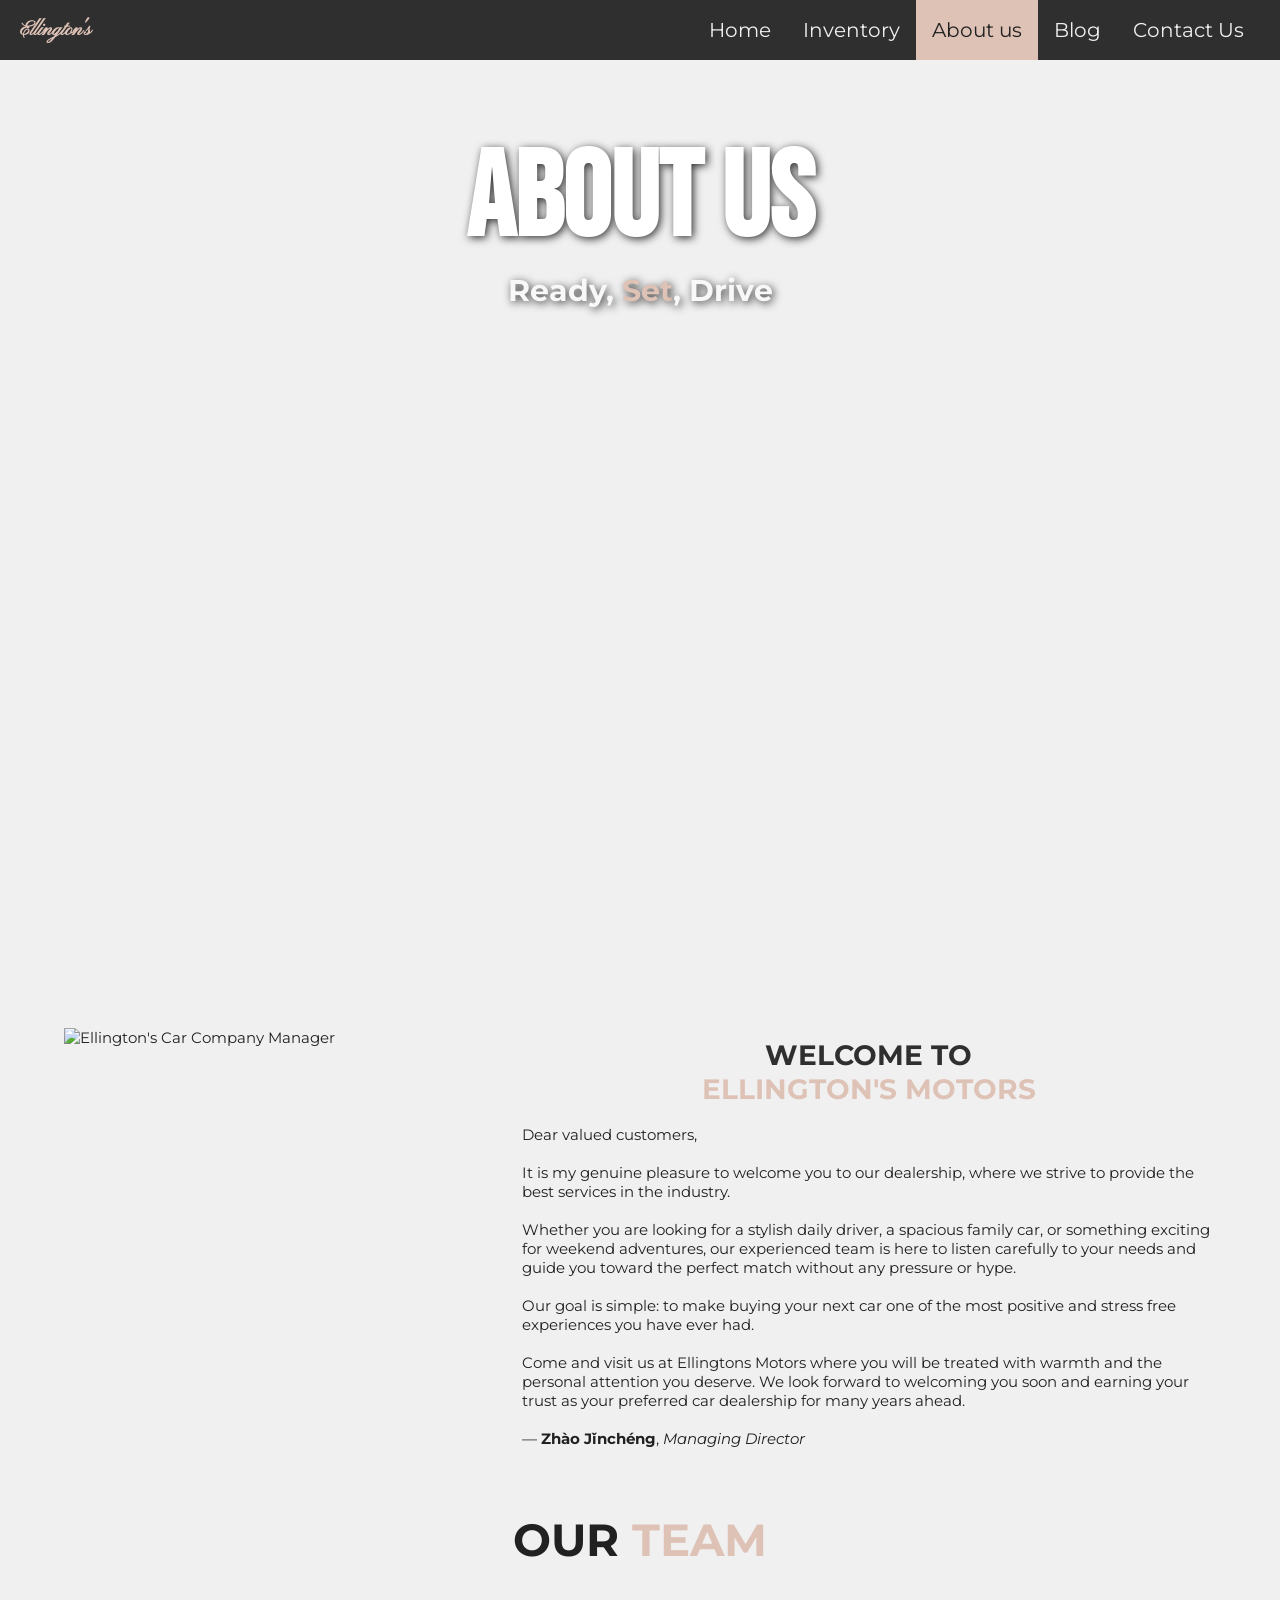
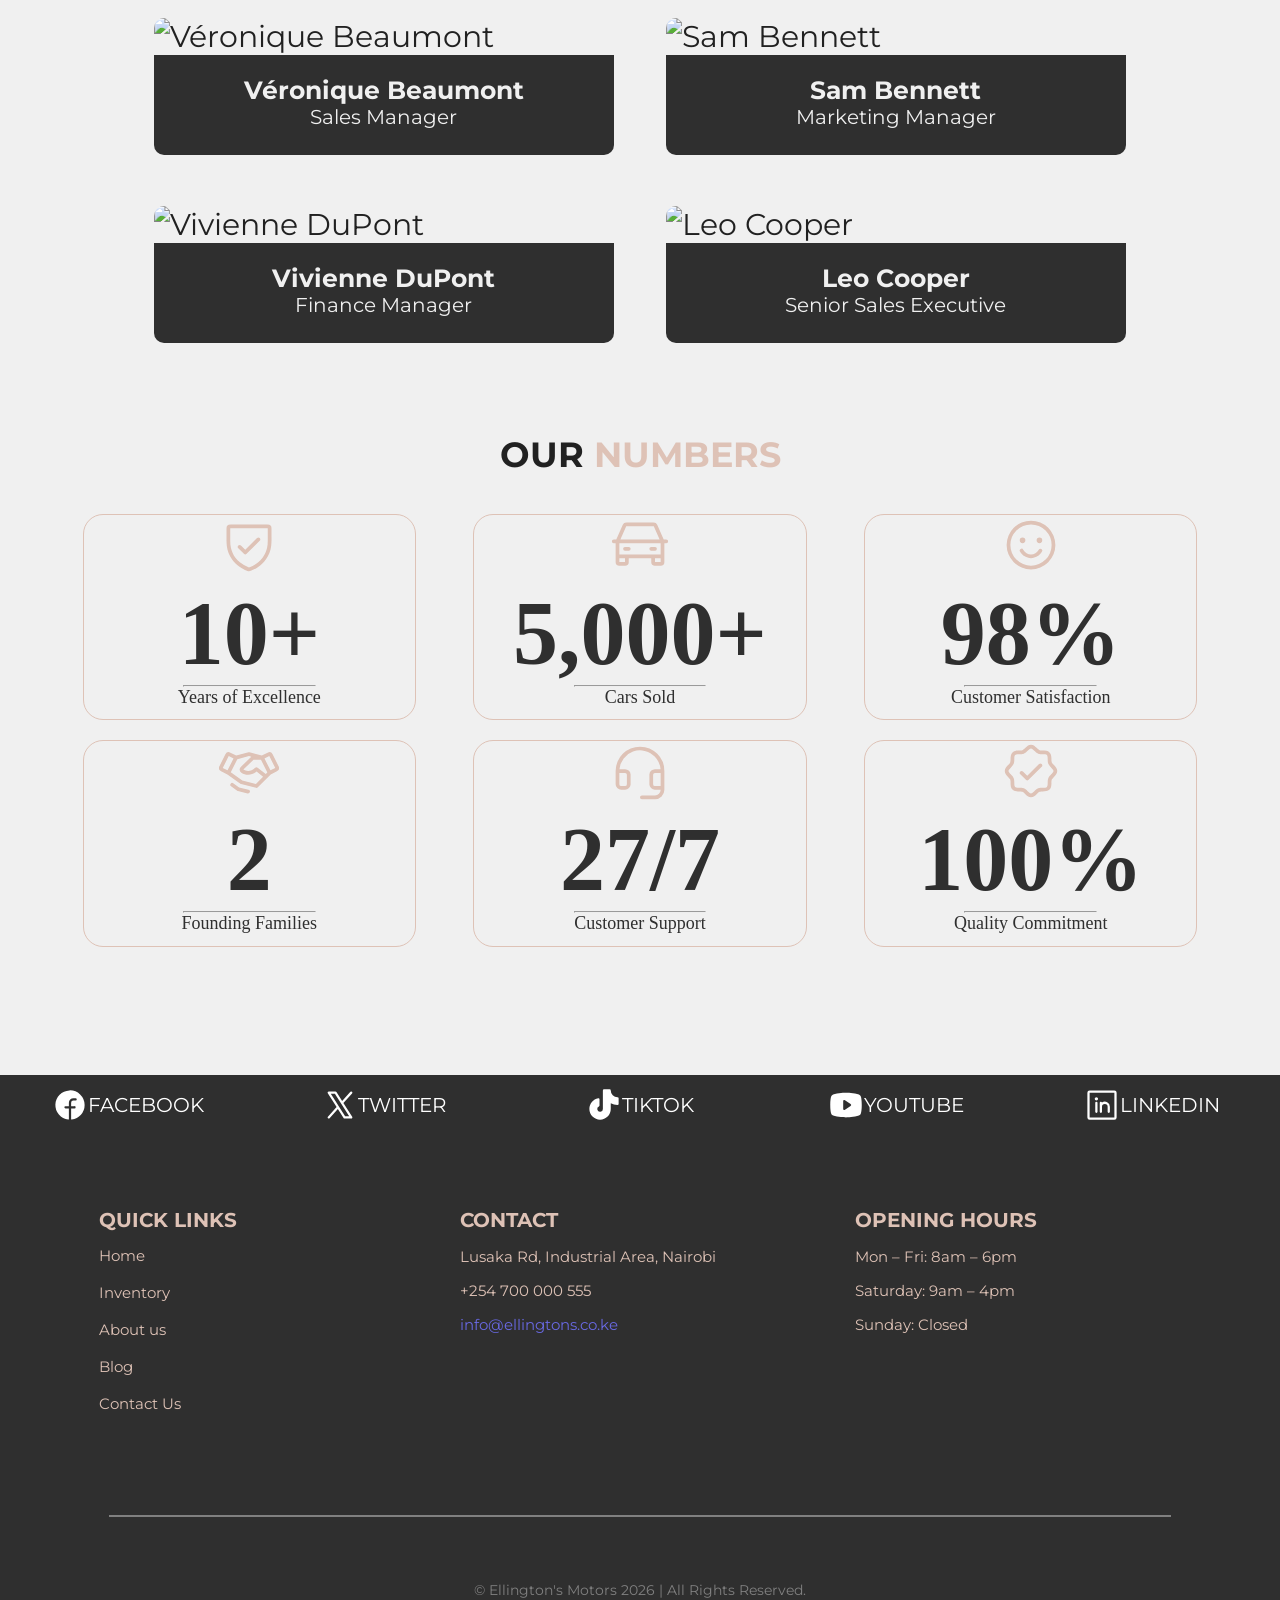
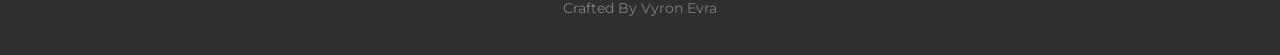
==== commit 9d49aab5: "feat: updated footer" ====
--- a/about-us.html
+++ b/about-us.html
@@ -3,7 +3,7 @@
 <head>
     <meta charset="UTF-8">
     <meta name="viewport" content="width=device-width, initial-scale=1.0">
-    <title>ELLINGTON'S CAR COMPANY | NAIROBI</title>
+    <title>ELLINGTON'S MOTORS | NAIROBI</title>
     <link rel="stylesheet" href="styles.css">
 </head>
     <link rel="preconnect" href="https://fonts.googleapis.com">
@@ -15,6 +15,24 @@
     <link rel="preconnect" href="https://fonts.googleapis.com">
     <link rel="preconnect" href="https://fonts.gstatic.com" crossorigin>
     <link href="https://fonts.googleapis.com/css2?family=Pinyon+Script&display=swap" rel="stylesheet">
+
+    <!-- Primary Meta Tags -->
+    <meta name="title" content="Ellington's Motors | Nairobi">
+    <meta name="description" content="Nairobi's premier car dealership. Browse our inventory of luxury and everyday vehicles.">
+
+    <!-- Open Graph (WhatsApp & Facebook) -->
+    <meta property="og:type" content="website">
+    <meta property="og:url" content="https://ellingtons-motors.vercel.app/">
+    <meta property="og:title" content="Ellington's Motors | Nairobi">
+    <meta property="og:description" content="Nairobi's premier car dealership. Browse our inventory of luxury and everyday vehicles.">
+    <meta property="og:image" content="https://i.ibb.co/4gwr3mHx/Screenshot-2026-06-01-161226.png">
+
+    <!-- Twitter Card (X) -->
+    <meta name="twitter:card" content="summary_large_image">
+    <meta name="twitter:url" content="https://ellingtons-motors.vercel.app/">
+    <meta name="twitter:title" content="Ellington's Motors | Nairobi">
+    <meta name="twitter:description" content="Nairobi's premier car dealership. Browse our inventory of luxury and everyday vehicles.">
+    <meta name="twitter:image" content="https://i.ibb.co/4gwr3mHx/Screenshot-2026-06-01-161226.png">
 <body>
         <nav class="navbar">
             <span class="logo">Ellington's</span>
@@ -200,6 +218,7 @@
         <hr>
 
         <p class="last-foot">&copy Ellington's Motors 2026 | All Rights Reserved.</p>
+        <p class="last-foot">Crafted By Vyron Evra</p>
     </footer>
     <script src="script.js"></script>
 </body>
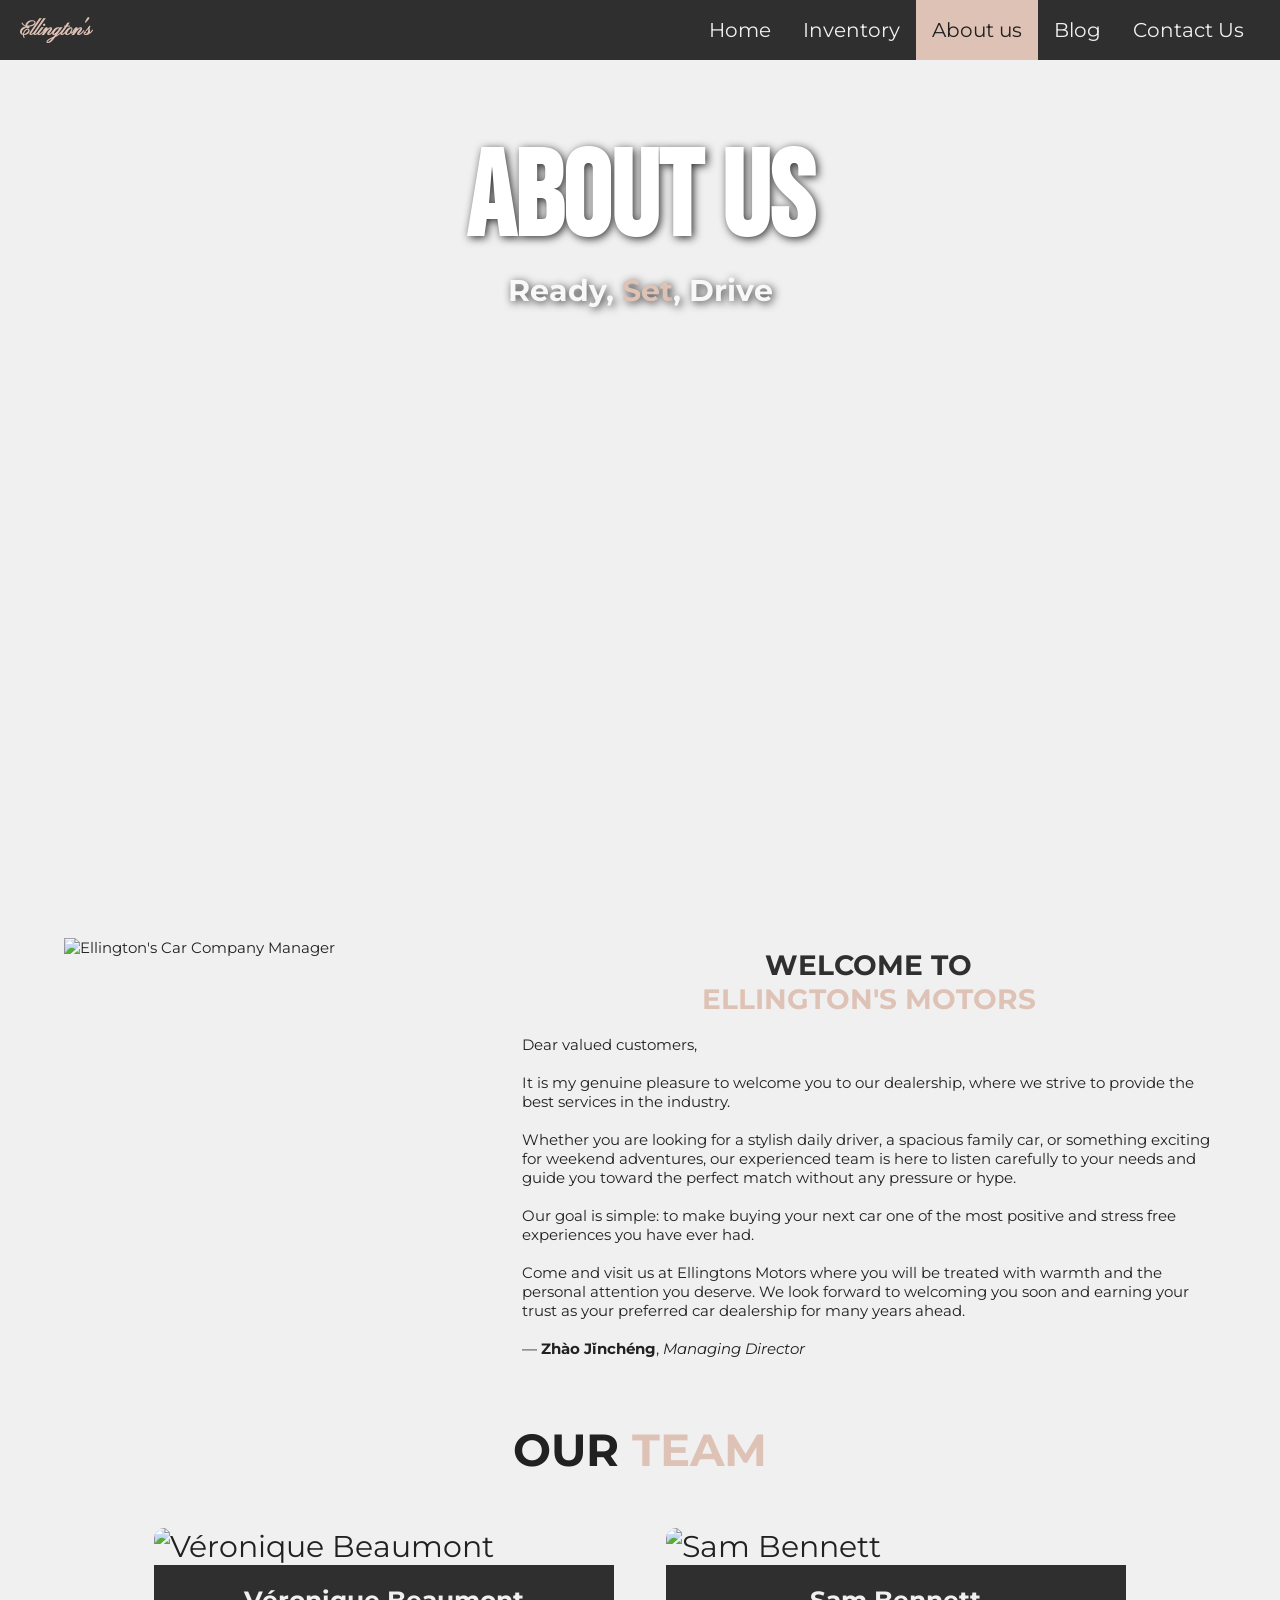
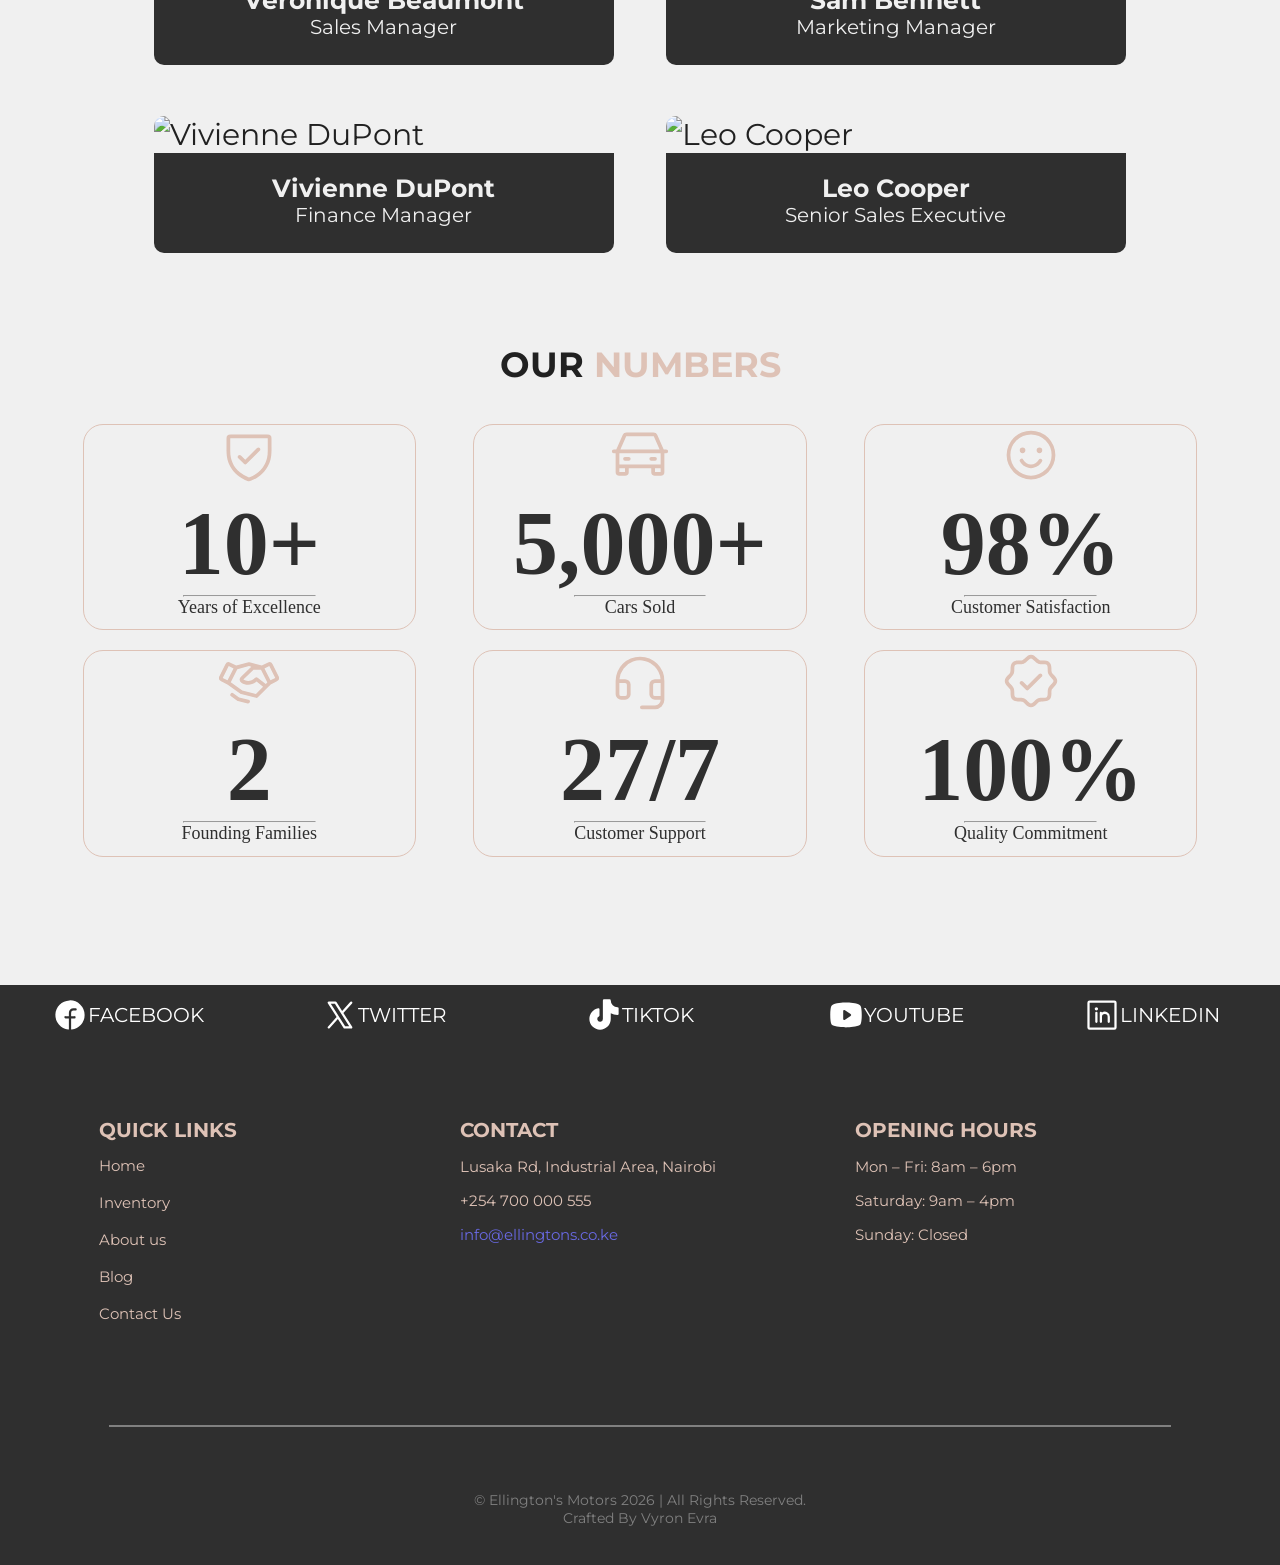
==== commit eeace391: "Fix bugs: correct HTML head structure and target attribute typo" ====
--- a/about-us.html
+++ b/about-us.html
@@ -5,7 +5,6 @@
     <meta name="viewport" content="width=device-width, initial-scale=1.0">
     <title>ELLINGTON'S MOTORS | NAIROBI</title>
     <link rel="stylesheet" href="styles.css">
-</head>
     <link rel="preconnect" href="https://fonts.googleapis.com">
     <link rel="preconnect" href="https://fonts.gstatic.com" crossorigin>
     <link href="https://fonts.googleapis.com/css2?family=Bebas+Neue&display=swap" rel="stylesheet">
@@ -15,6 +14,7 @@
     <link rel="preconnect" href="https://fonts.googleapis.com">
     <link rel="preconnect" href="https://fonts.gstatic.com" crossorigin>
     <link href="https://fonts.googleapis.com/css2?family=Pinyon+Script&display=swap" rel="stylesheet">
+</head>
 
     <!-- Primary Meta Tags -->
     <meta name="title" content="Ellington's Motors | Nairobi">
--- a/styles.css
+++ b/styles.css
@@ -81,6 +81,7 @@
     border-bottom: 1px solid #2f2f2f;
     transition: background 0.2s;
     font-family: 'Montserrat', sans-serif;
+    font-size: 20px;
 }
 
 .nav-links a:hover {
@@ -106,7 +107,7 @@
     height: 100vh;
     background-size: cover;
     background-position: center bottom;
-    background-image: url('https://img.redbull.com/images/c_fill,g_auto,w_400,h_500/q_auto,f_auto/redbullcom/2025/5/27/isvtuiubkgbci3rh90kc/wrc_ken_25_e_evans_616');
+    background-image: url('https://media.yatzer.com/9-the-port-yspractice-nanjing-china-photo-ming-li-yatzer-1400x934.jpg');
     padding: 5%;
     padding-top: 20%;
 }
@@ -117,30 +118,33 @@
     text-shadow: 2px 2px 8px rgba(0,0,0,0.8);
     font-weight: bold;
     font-family: 'Bebas Neue', sans-serif;
-    margin-bottom: 50%;
+    margin-bottom: 60%;
 }
 
 .hero-section button {
-    background-color: #2f2f2f;
-    color: #dec2b6;
-    border: none;
+    background-color: #dec2b6;
+    color: #1A237E;
+    outline: none;
+    border: 1px solid #1A237E;
     width: 100px;
     height: 50px;
-    border-radius: 15px;
     cursor: pointer;
-    transition: background-color 0.6s;
-    transition: color 0.6s;
+    font-weight: bold;
+    transition: background-color 1s;
+    border-radius: 30px;
 }
 
 .hero-section button:hover {
-    background-color: rgba(222, 194, 182, 0.9);
-    color: #212121;
-}
-
+    background-color: #EAE0C8;
+}
+
+.hero-section a {
+    text-decoration: none;
+}
 
 @media (min-width: 768px) {
     .hero-section {
-    background-image: url('https://i0.wp.com/speedsport.com/wp-content/uploads/2025/03/evans-1.png?fit=1920%2C1080&ssl=1');
+    background-image: url('https://media.yatzer.com/9-the-port-yspractice-nanjing-china-photo-ming-li-yatzer-1400x934.jpg');
     background-size: cover;
     padding-top: 8%;
     padding-left: 3%;
@@ -148,10 +152,8 @@
 
     .hero-section button {
         width: 120px;
-        height: 60px;
-        background-color: #dec2b6;
-        color: #2f2f2f;
-        font-size: 18px;
+        height: 55px;
+        font-size: 16px;
         font-weight: bold;
     }
 
@@ -300,7 +302,7 @@
     height: 1.5rem;
 }
 
-@media (min-width: 768px), (min-width: 1024px) {
+@media (min-width: 768px) {
     .empty-space {
         width: 100%;
         height: 8rem;
@@ -441,6 +443,7 @@
 #home-footer {
     background-color: #2f2f2f;
     margin-top: 20%;
+    padding-bottom: 10%;
 }
 
 .social-media {
@@ -642,6 +645,7 @@
 
 #inventories h1 {
     padding-top: 80px;
+    text-shadow: 2px 2px 8px #000;
     color: rgb(255, 255, 255);
     font-size: 3.5rem;
     font-family: 'Bebas Neue', sans-serif;
@@ -650,13 +654,13 @@
 
 .hero {
     width: 100%;
-    height: 100vh;
+    height: 70vh;
     background-image: url('https://media.architecturaldigest.com/photos/66758a12539a07cf706eefaa/2:3/w_1500,h_2250,c_limit/EMBARGO-BUGATTI-World-Premiere-Presskit-Images-26.jpg');
     background-size: cover;
     background-position: center bottom;
 }
 
-@media (min-width: 768px) {
+@media (min-width: 768px) { 
     #inventories h1 {
         font-size: 4rem;
         color: #fff;
@@ -665,8 +669,10 @@
 
     .hero {
     width: 100%;
-    background-image: url('https://www.malindikenya.net/images/uploads/articoli/2797_l.jpg');
+    background-image: url('https://bugatti.imgix.net/67d984a14e7e13e5d09bdb69/03-bugatti-rotterdam.jpg');
     background-size: cover;
+    height: 80vh;
+    background-position: top;
     }
 }
 
@@ -768,7 +774,8 @@
 
 @media (min-width: 1024px) {
     .about-hero {
-        height: 100vh;
+        height: 90vh;
+
     }
 
     .about-hero h1 {
@@ -985,7 +992,7 @@
     background-position: center;
     background-size: cover;
     width: 100%;
-    height: 100vh;
+    height: 70vh;
     padding-top: 60px;
 }
 
@@ -1011,6 +1018,9 @@
 }
 
 @media (min-width: 768px) {
+    #blog-hero {
+        height: 80vh;
+    }
     #blog-hero h1 {
         font-size: 2.5rem;
     }
@@ -1166,7 +1176,7 @@
     width: 100%;
     background-image: url('https://i.ibb.co/9HwSWgct/Chat-GPT-Image-Jun-1-2026-01-57-45-PM.png');
     background-size: cover;
-    height: 100vh;
+    height: 70vh;
     background-position: bottom center;
     padding-top: 4.5rem;
 }
@@ -1182,9 +1192,10 @@
 
 @media (min-width: 768px) {
     #contact-hero {
-        height: 100vh;
+        height: 80vh;
         background-image: url('https://i.ibb.co/9HwSWgct/Chat-GPT-Image-Jun-1-2026-01-57-45-PM.png');
         padding-top: 5rem;
+        background-position: top;
     }
 
     #contact-hero h1 {
@@ -1199,6 +1210,7 @@
     #contact-hero {
         background-position: top;
         padding-top: 8rem;
+        height: 85vh;
     }
 }
 
